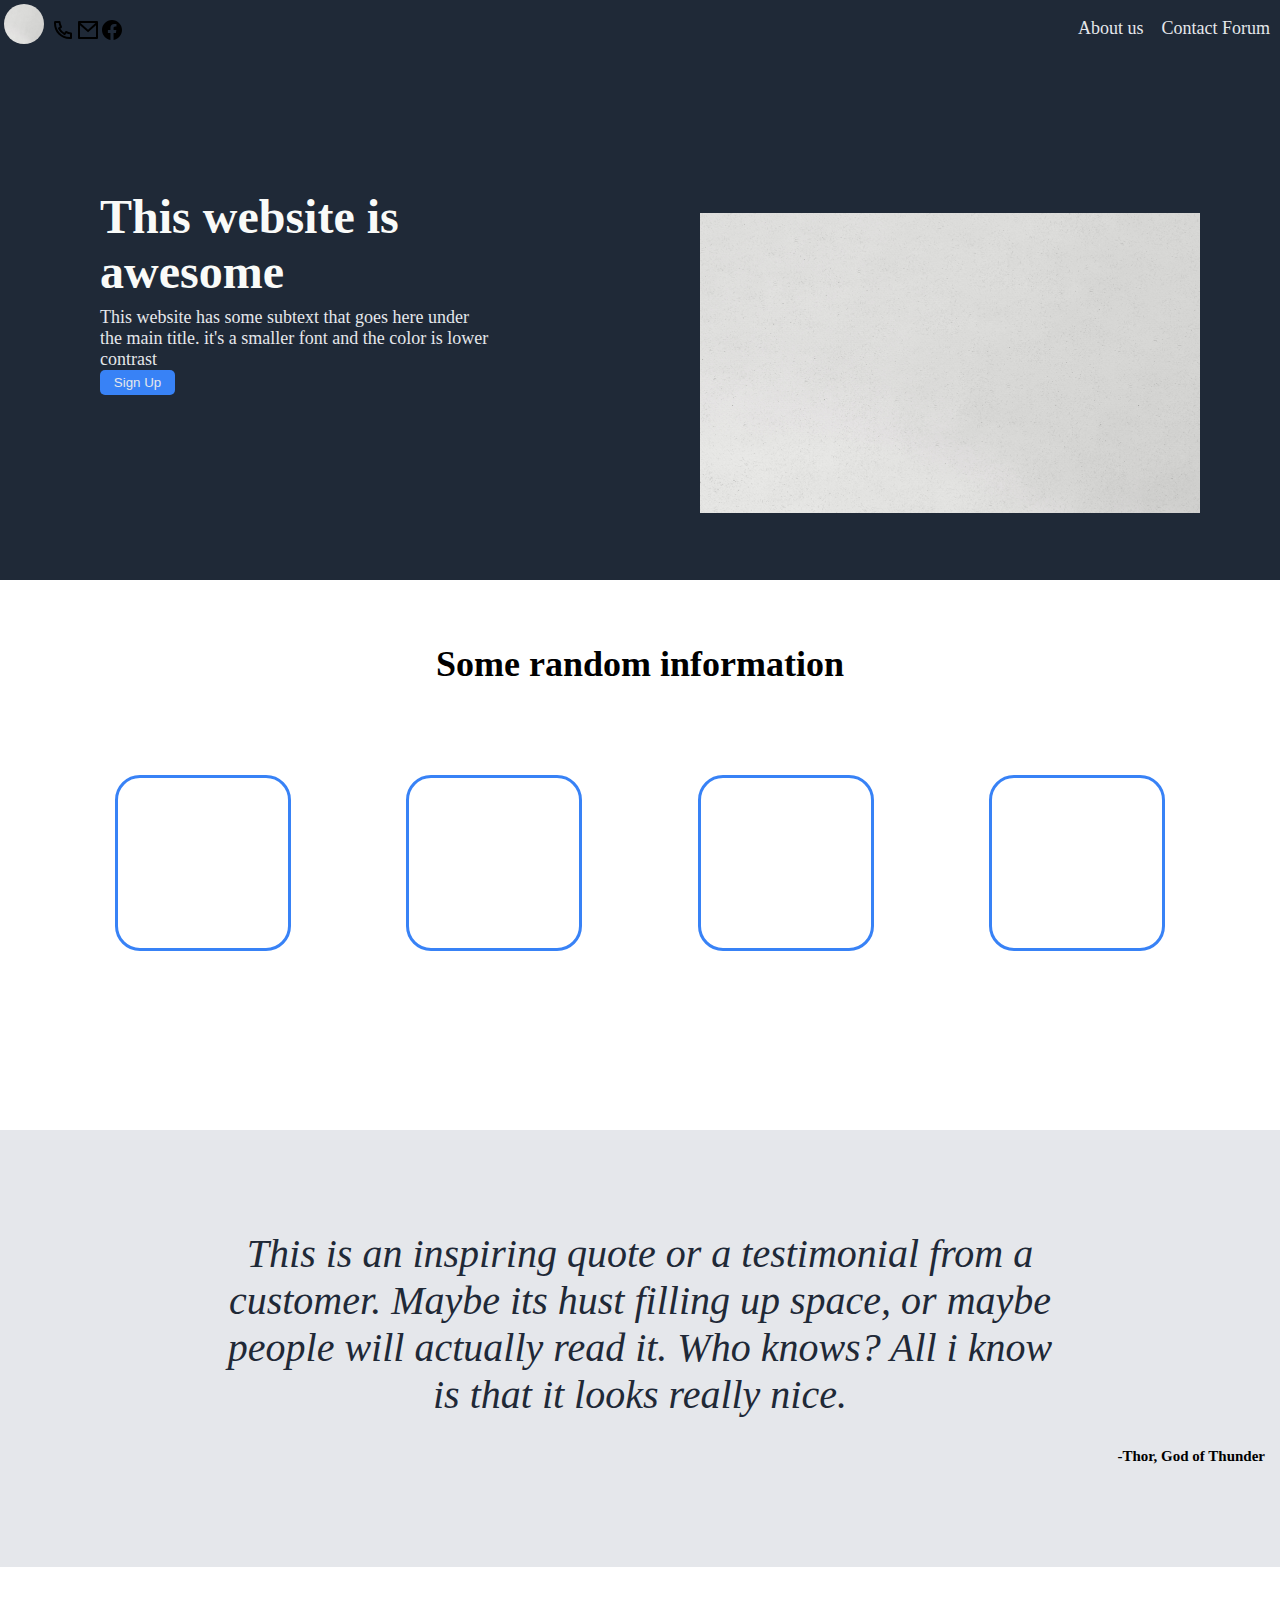
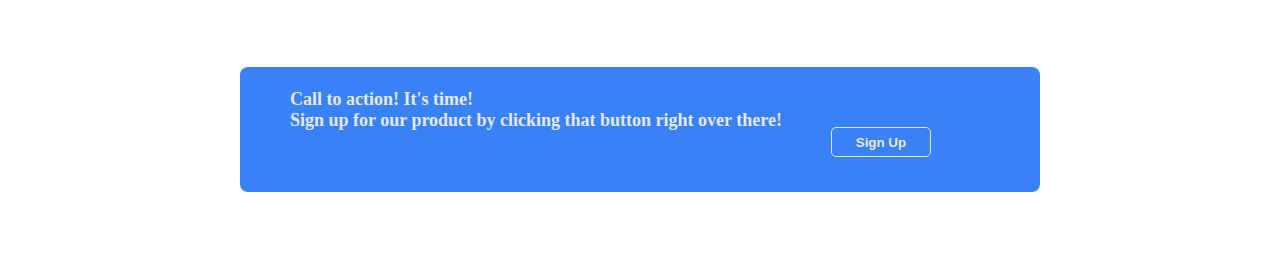
==== Ahtml/index.html @ 922acc2e "added working icons linked to media" ====
<!DOCTYPE html>
<html lang="en">
<head>
    <script src="js/script.js"></script>
    <link rel="stylesheet" href="/Acss/style.css">
    <meta charset="UTF-8">
    <meta http-equiv="X-UA-Compatible" content="IE=edge">
    <meta name="viewport" content="width=device-width, initial-scale=1.0">
    <title>Document</title>
</head>
<body>
    <div class="head">
    <nav class="nav-bar">
        <ul>        
            <li><a class="link" href="/Ahtml/aboutus.html">About us</a></li>
            <li><a class="link" href="/Ahtml/contact.html">Contact Forum</a></li>
        </ul>
    </nav>
    <a href="https://www.facebook.com/ATeamPainting208"><img class="facebook" src="/img/facebookicon.svg"></a>
    <a href="mailto:a_teampainting208@yahoo.com"><img class="mail" src="/img/mailicon.svg"></a>
    <a href="tel:2082068731"><img class="phone" src="/img/phoneicon.svg"></a>
    <a href="/Ahtml/contact.html"><img class="logo" src="/img/photo.jpg"></a>
        <p class="Hero-statement">This website is<br>awesome</p> 
        <p class="Toppage-subtext">This website has some subtext that goes here under<br>the main title. it's a smaller font and the color is lower<br>contrast<br><button class="button1">Sign Up</button></p>
          <div class="blankTop-imgContainer"><img class="blankTop-img" src="/img/photo.jpg"></div> 
          <div class="top-mid">Some random information</div>
     <div class="mid">
        <div class="blank-box"></div>
        <div class="blank-box"></div>
        <div class="blank-box"></div>
        <div class="blank-box"></div>
    </div>
<div class="quote">
        <div class="statement-text">This is an inspiring quote or a testimonial from a<br>customer. Maybe its hust filling up space, or maybe<br>people will actually read it. Who knows? All i know<br>is that it looks really nice.</div>
        <div class="credit"> -Thor, God of Thunder</div>
 </div>
    <div class="action">
      <div class="action-container">
        <div class="cap">Call to action! It's time!<br id="sub"> Sign up for our product by clicking that button right over there!</div>
        <button class="button2">Sign Up</button>
       </div> 
    </div>
</body>
</html>
---- Acss/style.css ----
body {
    margin: 0;
    padding: 0;
}

.head {
    background-color: #1f2937;
    height: 580px;
    margin: 0px;
    padding: 0px;
}

.nav-bar, ul {
    font-size: 18px;
    color: #e5e7eb;
    list-style: none;
    background-color: #1f2937;
    display: flex;
    gap:18px;
    padding-right: 5px;
    align-items: baseline;
    justify-content: flex-end;
    
}

.phone {
    position: relative;
    left:-5px;
    bottom:55px;
    transition: all 500ms;
}
.phone:hover {
    transform: scale(1.2);
}

.mail {
    position: relative;
    left:48px;
    bottom:55px;
    transition: all 500ms;
}
.mail:hover {
    transform: scale(1.2);
}

.facebook {
    position: relative;
    left:100px;
    bottom:55px;
    transition: all 500ms;
}
.facebook:hover {
    transform: scale(1.2);
}
.link {
    text-decoration: none;
    color:#e5e7eb;
    }
 ul a {
    transition: all 500ms;
}
ul a:hover {
    font-size: 22px;
}

.logo {
    position:relative;
    bottom: 53px;
    left:-80px;
    height:40px;
    width:40px;
    border-radius: 200px;
    transition: all 500ms;
}
.logo:hover {
    transform: scale(1.2);
}


@media screen and (min-width:499px) {
    .Hero-statement {
        margin-left: 50px;
    }  
}


.Hero-statement {
    position:relative;
     color:#f9faf8;
    font-size: 18px;
    font-weight: bolder;
    padding: 0px;
    font-size: 48px;
    margin-left:100px;
    bottom: 2px;
    top: 40px;

}


.Toppage-subtext {
    font-size: 18px;
    color: #e5e7eb;
    padding:0;
    justify-content: inline;
    vertical-align: top;
    margin-left: 100px;
    margin-top: 0px;
}

@media screen and (max-width:499px) {
    .Hero-statement, .Toppage-subtext {
        margin-left: 20px;
    }  
}

.button1 {
    color:#e5e7eb;
    background-color: #3882f6;
    border: 0px;
    border-radius: 5px;
    height:25px;
    width: 75px;  
    transition:all 500ms;
}
.button1:hover {
    transform: scale(1.2)
}




.blankTop-imgContainer {
    display: flex;
    flex-wrap: wrap;
    padding-right: 15px;
    
}
    
 .blankTop-img {
    flex: 1;
    min-width: 0;
    max-width: 500px;
    height: 300px;
    margin: auto;
    margin-left: 700px;
    position: relative;
    bottom: 200px
}


.top-mid {
    position: relative;
    text-align: center;
    font-weight: bold;
    font-size: 36px;
    margin-bottom: 0px;
    bottom: 70px;
}

.mid {
    padding-bottom: 20px;
    position: relative;
    top:20px;
    margin-bottom: 35px;
    height: 320px;
    display: flex;
    flex-wrap: wrap;
    justify-content: space-evenly;
    
}
.blank-box {
    flex: 1 1 1;
    display: inline-block;
    height: 170px;
    width: 170px;
    border: 3px solid #3882f6;
    border-radius: 25px;
    margin-bottom: 5px;
}

@media screen and (max-width: 352px) {
    .blank-box {
        height:152px;
        width: 152px;
    }  
 }


.quote {
background-color: #e5e7eb;
height: 400px;
padding-bottom: 37px;

}

@media screen and (min-width:500px) {
    .statement-text {
        font-size: 40px;
    }  
}

@media screen and (max-width:499px) {
    .statement-text {
        font-size: 30px;
    }  
}


.statement-text {
    
    font-style: italic;
    font-weight: lighter;
    color: #1f2937;
    text-align: center;
    position:relative;
    top: 100px;
       
}

.credit {
    font-size: 15px;
    font-weight: bold;
    text-align: right;
    position: relative;
    top: 130px;
    right: 15px;
    
}

.action {
    height: 200px;
}

.action-container {
    display: flex;
    background-color: #3882f6;
    max-width: 800px;
    height: 125px;
    min-width: 0;
    border-radius: 8px;
    margin: auto;
    margin-top: 100px;
    align-items: center;
    
}

.cap {
    font-size: 18px;
    font-weight: bold;
    color:#e5e7eb;
    position: relative;
    bottom: 20px;
    left: 50px;
}

.cap > #sub {
    color: #e5e7eb;   
    font-style: italic;
    position:relative;
    right: 135px;
    margin-top: 2px;
}

.button2 {
    position: relative;
    right:5px;
    flex: 0 0 50%;
    background-color: #3882f6;
    border-color: #e5e7eb;
    border: 1px solid #e5e7eb;
    font-weight: bold;
    color:#e5e7eb;
    max-width: 100px;
    height: 30px;
    border-radius: 5px;
    margin: auto;
    margin-top: 60px;
}

@media screen and ( max-width: 517px){
  .button2{
    
    max-width:80px;
  }
  .cap {
    font-size: 15px;
  }  
}
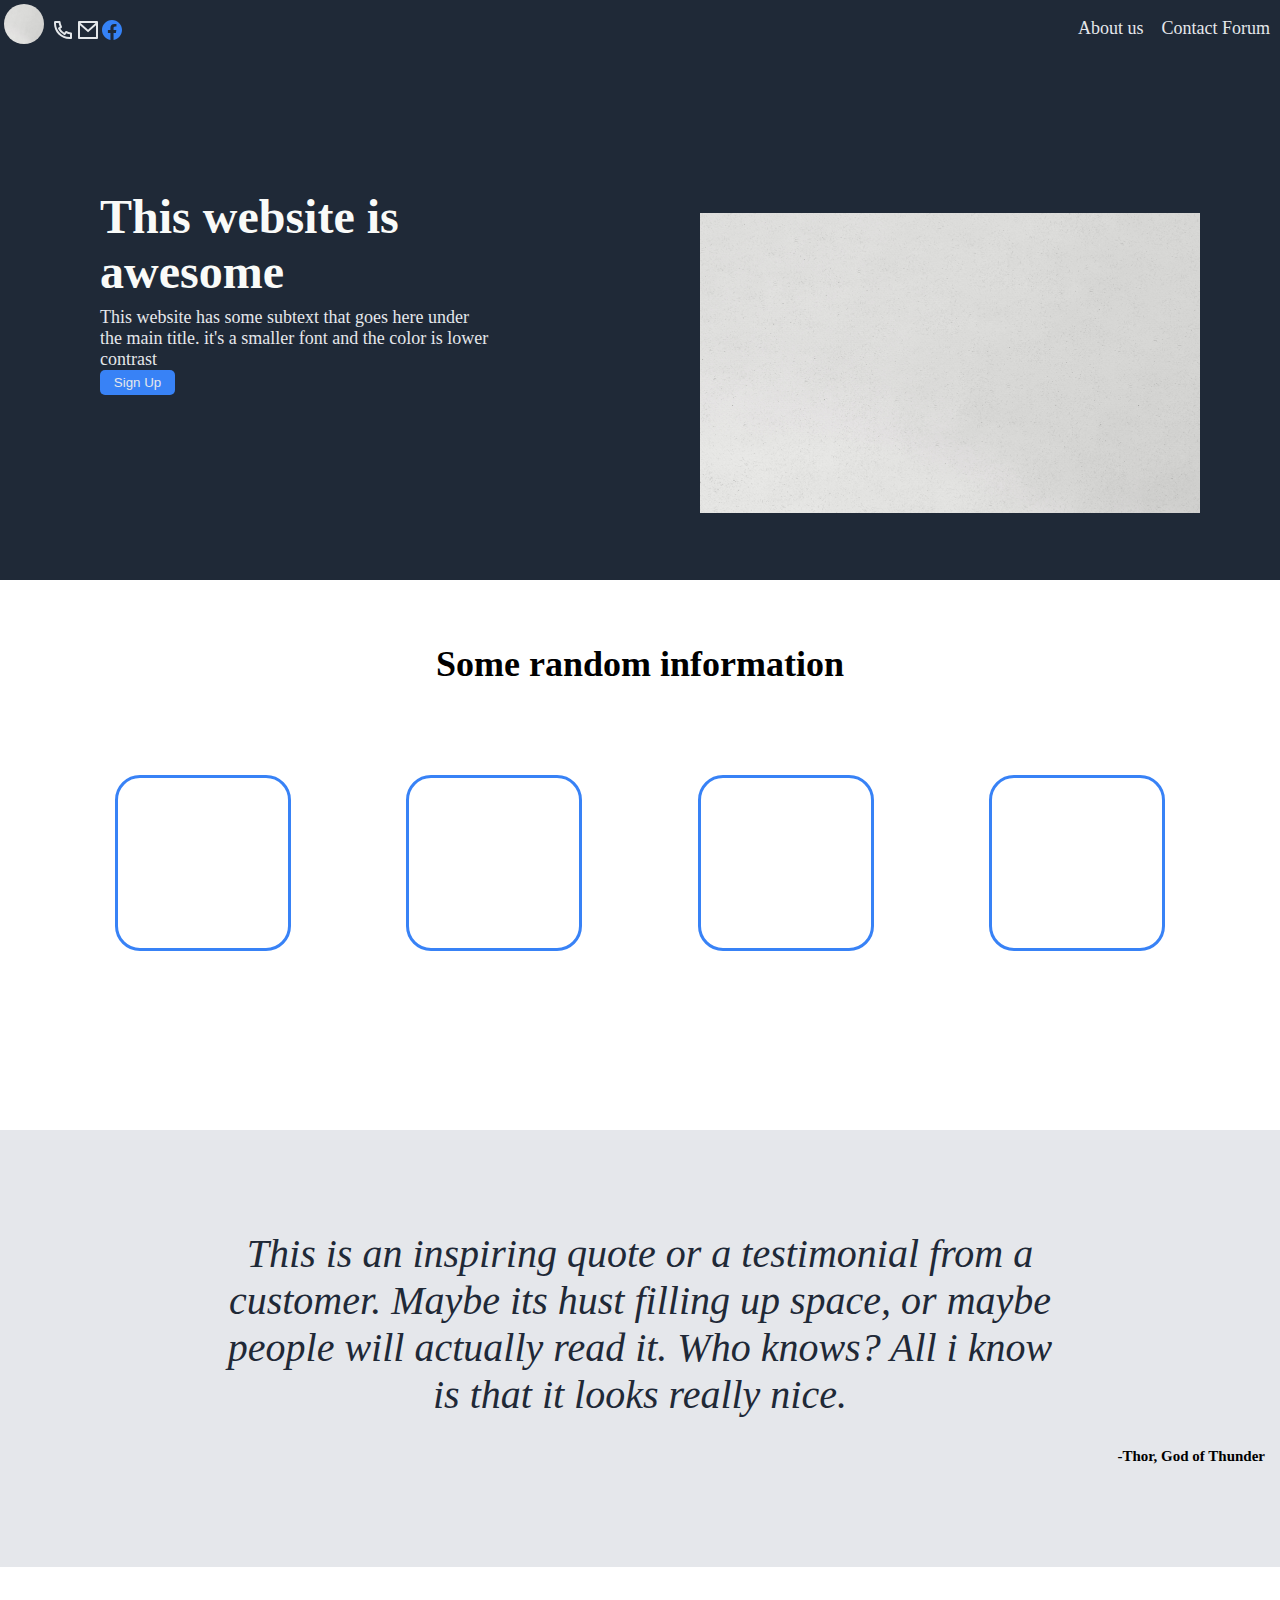
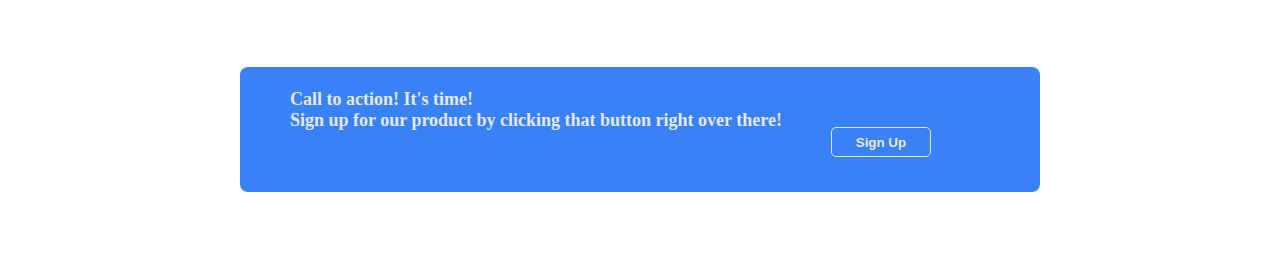
==== commit 72331a37: "questionable contact form" ====
--- a/Ahtml/index.html
+++ b/Ahtml/index.html
@@ -3,10 +3,12 @@
 <head>
     <script src="js/script.js"></script>
     <link rel="stylesheet" href="/Acss/style.css">
+    <link rel="icon" type="svg" href="https://www.flaticon.com/free-icons/alphabet" title="alphabet icons">
     <meta charset="UTF-8">
     <meta http-equiv="X-UA-Compatible" content="IE=edge">
     <meta name="viewport" content="width=device-width, initial-scale=1.0">
-    <title>Document</title>
+    <title>A-Team Painting</title>
+    
 </head>
 <body>
     <div class="head">
@@ -41,4 +43,5 @@
        </div> 
     </div>
 </body>
-</html>+</html>
+<!-- copyright of Kaden Lee Keeney Abbott -->--- a/Acss/style.css
+++ b/Acss/style.css
@@ -24,33 +24,36 @@
 }
 
 .phone {
+    filter: invert(96%) sepia(13%) saturate(111%) hue-rotate(182deg) brightness(99%) contrast(85%);
     position: relative;
     left:-5px;
     bottom:55px;
     transition: all 500ms;
 }
 .phone:hover {
-    transform: scale(1.2);
+    transform: scale(1.3);
 }
 
 .mail {
+    filter: invert(96%) sepia(13%) saturate(111%) hue-rotate(182deg) brightness(99%) contrast(85%);
     position: relative;
     left:48px;
     bottom:55px;
     transition: all 500ms;
 }
 .mail:hover {
-    transform: scale(1.2);
+    transform: scale(1.3);
 }
 
 .facebook {
+    filter: invert(56%) sepia(42%) saturate(6375%) hue-rotate(199deg) brightness(95%) contrast(103%);
     position: relative;
     left:100px;
     bottom:55px;
     transition: all 500ms;
 }
 .facebook:hover {
-    transform: scale(1.2);
+    transform: scale(1.3);
 }
 .link {
     text-decoration: none;
